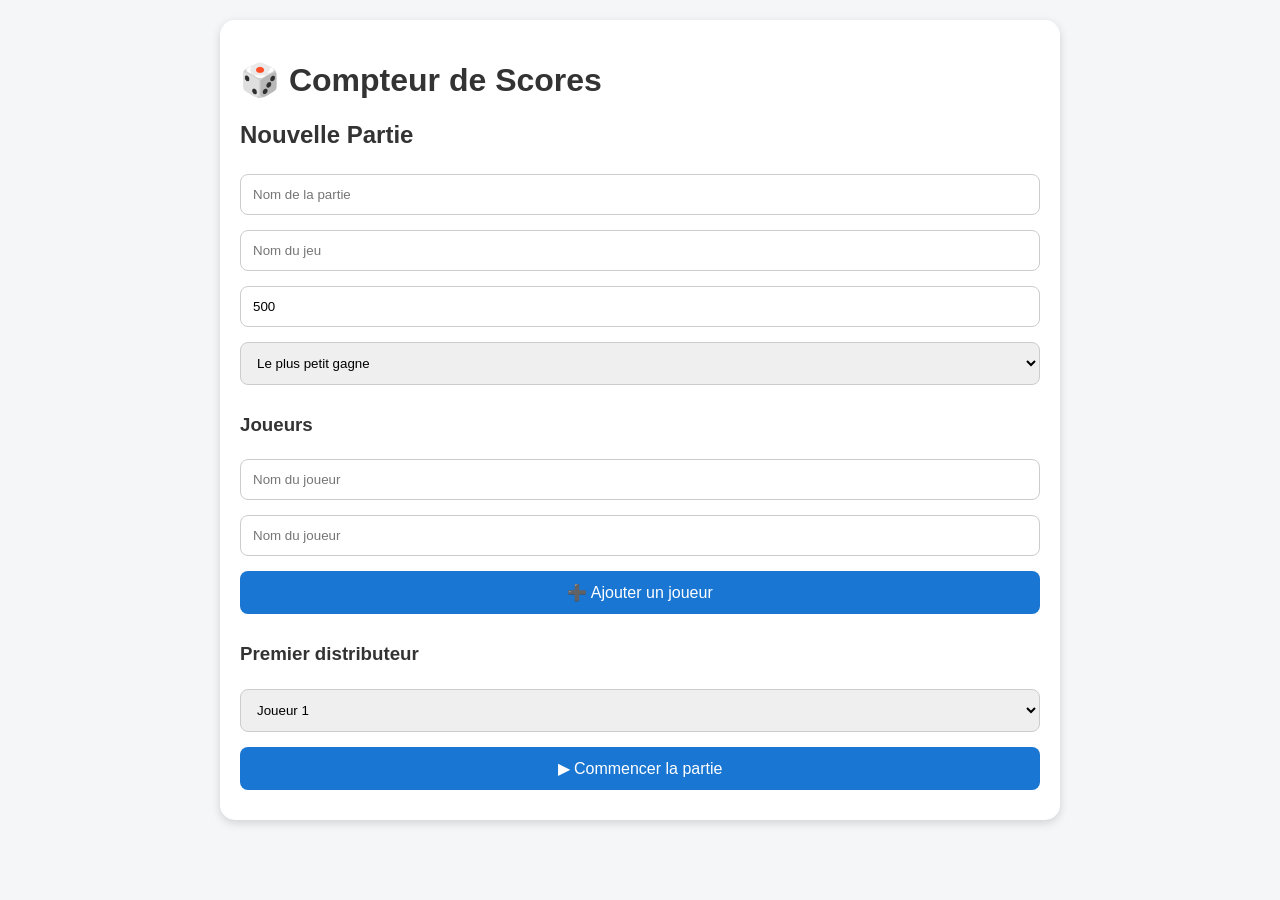
==== index.html @ 06254887 "Update index.html" ====
<!DOCTYPE html>
<html lang="fr">
<head>
<head>
<meta charset="UTF-8">
<meta name="viewport" content="width=device-width, initial-scale=1.0">

<title>Compteur de Scores</title>

<link rel="stylesheet" href="style.css">
<link rel="icon" type="image/png" href="icon-192.png">

</head>
</head>
<body>

<div class="container">

<h1>🎲 Compteur de Scores</h1>

<section id="setup">

<h2>Nouvelle Partie</h2>

<input type="text" id="nomPartie" placeholder="Nom de la partie">
  
<input type="text" id="nomJeu" placeholder="Nom du jeu">

<input type="number" id="limite" value="500">

<select id="condition">
<option value="petit">Le plus petit gagne</option>
<option value="grand">Le plus grand gagne</option>
</select>

<h3>Joueurs</h3>

<div id="listeJoueurs"></div>

<button onclick="ajouterJoueur()">
➕ Ajouter un joueur
</button>

<h3>Premier distributeur</h3>

<select id="premierDistributeur"></select>

<button onclick="demarrerPartie()">
▶ Commencer la partie
</button>

</section>

<section id="game" style="display:none;">

<h2 id="titrePartie"></h2>

<p>
🎴 Donneur : <strong id="distributeur"></strong>
</p>


<h3>Points de la manche</h3>

<div id="zoneScores"></div>

<button onclick="validerManche()">
✅ Valider la manche
</button>

<button onclick="corrigerDerniereManche()">
✏ Corriger dernière manche
</button>

<button
class="btn-danger"
onclick="annulerPartie()">
❌ Annuler la partie
</button>

<h3>Classement</h3>

<div id="classement"></div>

<h3>Historique</h3>

<div id="historique"></div>

</section>

</div>

<div id="finPartie" class="modal">

<div class="modal-content">

<h2>🏁 Partie terminée</h2>

<div id="confettis">🎊🎉🎊🎉🎊</div>

<div id="podium"></div>

<div id="autres"></div>

<button onclick="nouvellePartie()">
🔄 Nouvelle partie
</button>

</div>

</div>

<script src="script.js"></script>

</body>
</html>
---- style.css ----
/* ===================== */
/* GÉNÉRAL */
/* ===================== */

body {
    margin: 0;
    padding: 20px;
    font-family: Arial, sans-serif;
    background: #f4f6f8;
}

.container {
    max-width: 800px;
    margin: auto;
    background: white;
    padding: 20px;
    border-radius: 15px;
    box-shadow: 0 3px 10px rgba(0,0,0,0.15);
}

h1,
h2,
h3 {
    color: #333;
}

/* ===================== */
/* FORMULAIRES */
/* ===================== */

input,
select,
button {
    width: 100%;
    padding: 12px;
    margin-top: 5px;
    margin-bottom: 10px;
    box-sizing: border-box;
    border-radius: 8px;
    border: 1px solid #ccc;
}

button {
    background: #1976d2;
    color: white;
    border: none;
    cursor: pointer;
    font-size: 16px;
}

button:hover {
    background: #115293;
}

/* ===================== */
/* JOUEURS */
/* ===================== */

.player-input {
    display: flex;
    gap: 10px;
}

.player-input input {
    flex: 1;
}

.score-row {
    display: flex;
    justify-content: space-between;
    align-items: center;
    gap: 10px;
    margin-bottom: 10px;
}

.score-row label {
    flex: 1;
}

.score-row input {
    width: 120px;
}
// =========================
// ANNULER PARTIE
// =========================

.btn-danger {
2
background: #d32f2f;
3
}
4
 
5
.btn-danger:hover {
6
background: #b71c1c;
7
}

/* ===================== */
/* CLASSEMENT */
/* ===================== */

#classement {
    background: #f8f9fa;
    padding: 15px;
    border-radius: 10px;
    margin-top: 15px;
}

/* ===================== */
/* HISTORIQUE */
/* ===================== */

#historique {
    background: #f8f9fa;
    padding: 15px;
    border-radius: 10px;
    max-height: 300px;
    overflow-y: auto;
}

/* ===================== */
/* MODAL FIN DE PARTIE */
/* ===================== */

#finPartie {
    display: none;
}

.modal {
    position: fixed;
    inset: 0;
    background: rgba(0,0,0,0.85);
    z-index: 1000;
}

.modal-content {
    background: white;
    max-width: 700px;
    margin: 30px auto;
    padding: 25px;
    border-radius: 15px;
    text-align: center;
}

/* ===================== */
/* PODIUM */
/* ===================== */

.podium {
    display: flex;
    justify-content: center;
    align-items: flex-end;
    gap: 15px;
    margin-top: 20px;
}

.place1,
.place2,
.place3 {
    display: flex;
    align-items: center;
    justify-content: center;
    flex-direction: column;
    font-weight: bold;
    border-radius: 10px 10px 0 0;
    color: black;
}

.place1 {
    width: 120px;
    height: 180px;
    background: gold;
}

.place2 {
    width: 120px;
    height: 130px;
    background: silver;
}

.place3 {
    width: 120px;
    height: 100px;
    background: #CD7F32;
}

/* ===================== */
/* AUTRES JOUEURS */
/* ===================== */

#autres {
    margin-top: 25px;
    text-align: left;
}

/* ===================== */
/* ANIMATION PODIUM */
/* ===================== */

@keyframes apparitionPodium {

    0% {
        opacity: 0;
        transform: translateY(150px);
    }

    100% {
        opacity: 1;
        transform: translateY(0);
    }
}

.podium {
    animation: apparitionPodium 1.2s ease-out;
}

/* ===================== */
/* CONFETTIS */
/* ===================== */

@keyframes chuteConfetti {

    0% {
        transform: translateY(-100px) rotate(0deg);
        opacity: 1;
    }

    100% {
        transform: translateY(100vh) rotate(1080deg);
        opacity: 0;
    }
}

.confetti {
    position: fixed;
    top: -50px;
    z-index: 5000;
    font-size: 32px;
    animation: chuteConfetti 3s linear forwards;
}

/* ===================== */
/* RESPONSIVE */
/* ===================== */

@media (max-width: 600px) {

    .podium {
        gap: 8px;
    }

    .place1,
    .place2,
    .place3 {
        width: 90px;
        font-size: 14px;
    }

    .place1 {
        height: 140px;
    }

    .place2 {
        height: 110px;
    }

    .place3 {
        height: 90px;
    }
}
</div>

</div>

<script src="script.js"></script>

</body>
</html>
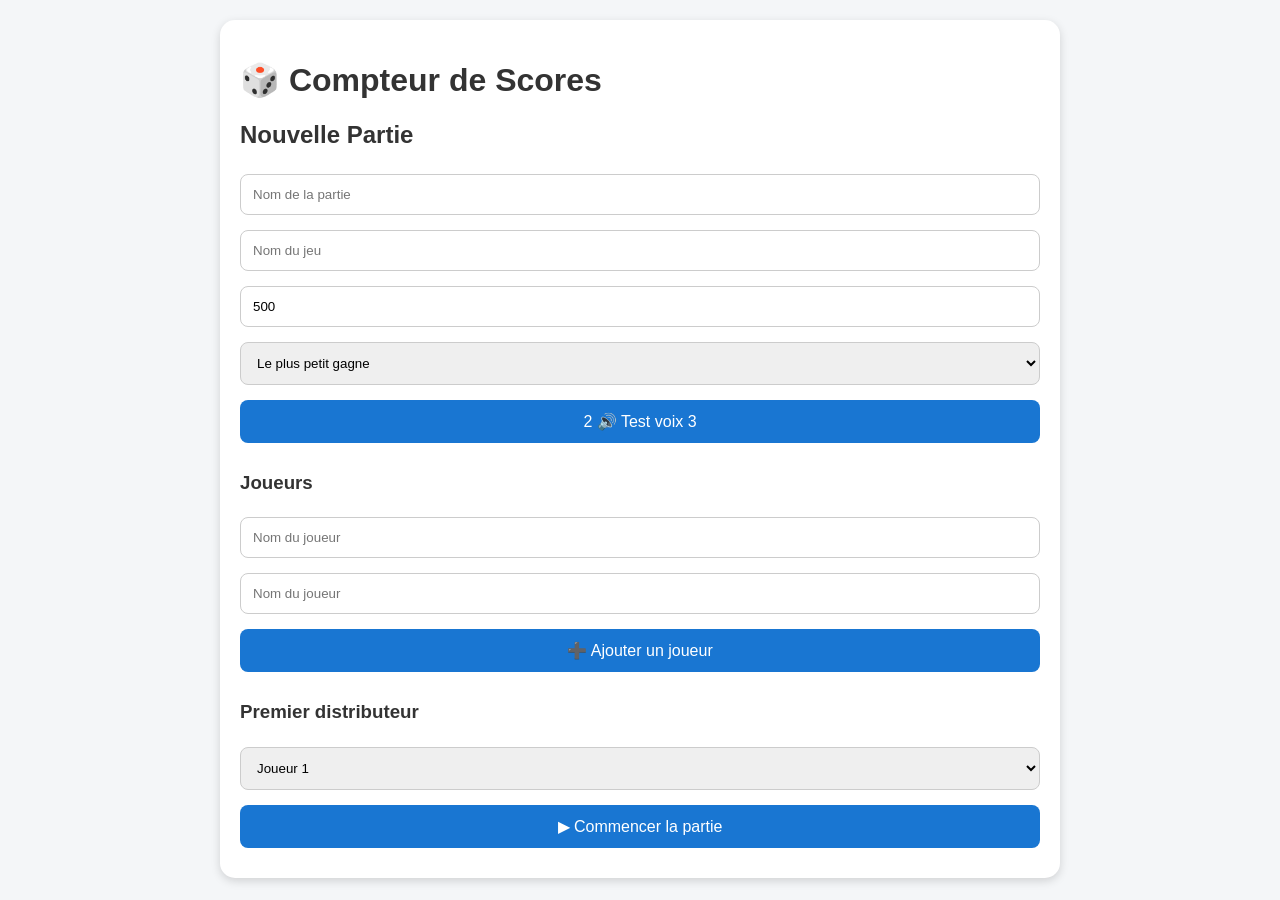
==== commit 569e4e7f: "Add voice test button to index.html" ====
--- a/index.html
+++ b/index.html
@@ -1,6 +1,6 @@
 <!DOCTYPE html>
 <html lang="fr">
-<head>
+
 <head>
 <meta charset="UTF-8">
 <meta name="viewport" content="width=device-width, initial-scale=1.0">
@@ -10,7 +10,6 @@
 <link rel="stylesheet" href="style.css">
 <link rel="icon" type="image/png" href="icon-192.png">
 
-</head>
 </head>
 <body>
 
@@ -32,6 +31,12 @@
 <option value="petit">Le plus petit gagne</option>
 <option value="grand">Le plus grand gagne</option>
 </select>
+
+  <button onclick="testVoix()">
+2
+🔊 Test voix
+3
+</button>
 
 <h3>Joueurs</h3>
 
@@ -59,8 +64,9 @@
 🎴 Donneur : <strong id="distributeur"></strong>
 </p>
 
-
-<h3>Points de la manche</h3>
+<h3 id="titreManche">
+    Points de la manche 1
+</h3>
 
 <div id="zoneScores"></div>
 
@@ -102,10 +108,22 @@
 
 <div id="autres"></div>
 
+<button onclick="corrigerDerniereMancheFin()">
+✏️ Corriger la dernière manche
+</button>
+
+<button onclick="refaireMemePartie()">
+🔁 Refaire la même partie
+</button>
+  
 <button onclick="nouvellePartie()">
 🔄 Nouvelle partie
 </button>
 
+  <h3>📜 Historique des manches</h3>
+
+<div id="historiqueFin"></div>
+  
 </div>
 
 </div>
--- a/style.css
+++ b/style.css
@@ -80,22 +80,17 @@
 .score-row input {
     width: 120px;
 }
-// =========================
-// ANNULER PARTIE
-// =========================
+/* ===================== */
+/* ANNULER PARTIE */
+/* ===================== */
 
 .btn-danger {
-2
+
 background: #d32f2f;
-3
-}
-4
+}
  
-5
 .btn-danger:hover {
-6
 background: #b71c1c;
-7
 }
 
 /* ===================== */
@@ -143,6 +138,9 @@
     padding: 25px;
     border-radius: 15px;
     text-align: center;
+
+    max-height: 90vh;
+    overflow-y: auto;
 }
 
 /* ===================== */
@@ -197,6 +195,24 @@
 }
 
 /* ===================== */
+/* HISTORIQUE DE FIN */
+/* ===================== */
+#historiqueFin {
+    max-height: 400px;
+    overflow-y: auto;
+
+    margin-top: 15px;
+    padding: 10px;
+
+    border: 1px solid #ddd;
+    border-radius: 10px;
+
+    background: #f8f9fa;
+
+    text-align: left;
+}
+
+/* ===================== */
 /* ANIMATION PODIUM */
 /* ===================== */
 
@@ -271,11 +287,4 @@
         height: 90px;
     }
 }
-</div>
-
-</div>
-
-<script src="script.js"></script>
-
-</body>
-</html>
+
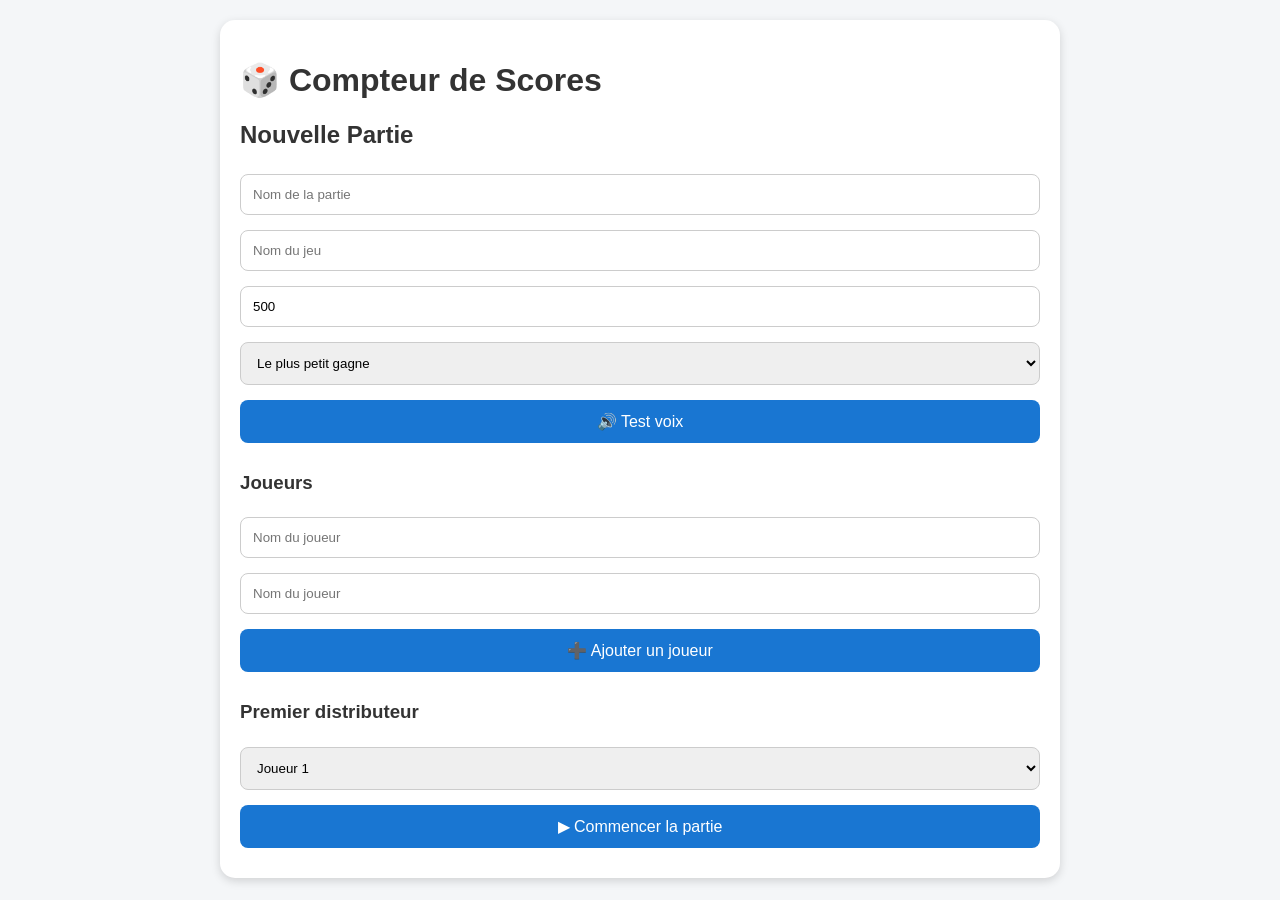
==== commit ba4974b3: "Update index.html" ====
--- a/index.html
+++ b/index.html
@@ -33,9 +33,7 @@
 </select>
 
   <button onclick="testVoix()">
-2
 🔊 Test voix
-3
 </button>
 
 <h3>Joueurs</h3>
